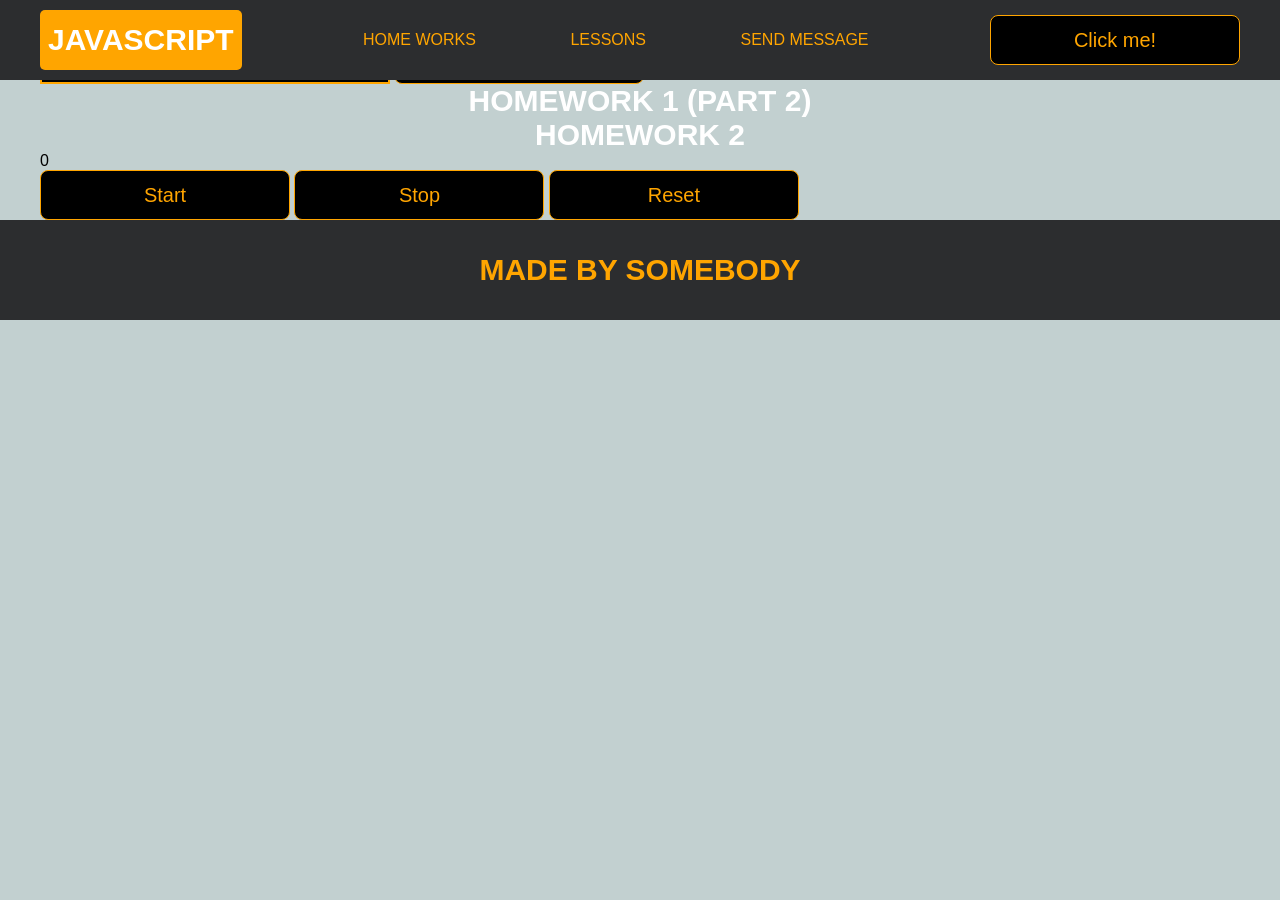
==== pages/home_works.html @ 51d9f9fd "first commit" ====
<!DOCTYPE html>
<html lang="en">
<head>
    <meta charset="UTF-8">
    <title>Home Works</title>
    <link rel="stylesheet" href="../css/style.css">
    <link rel="stylesheet" href="../css/core.css">
    <link rel="stylesheet" href="../css/home_works.css">
</head>
<body>

<div class="wrapper">
    <div class="header">
        <div class="container">
            <div class="inner_header">
                <a href="../index.html">
                    <div class="logotype">
                        <h2>Java<span>Script</span></h2>
                    </div>
                </a>
                <ul class="menu">
                    <li class="menu_link">
                        <a href="../pages/home_works.html">Home Works</a>
                    </li>
                    <li class="menu_link">
                        <a href="../pages/lessons.html">Lessons</a>
                    </li>
                    <li class="menu_link">
                        <a href="https://t.me/baked_toastt" target="_blank">Send message</a>
                    </li>
                </ul>
                <button class="btn" id="btn-get">Click me!</button>
            </div>
        </div>
    </div>

    <div class="gmail_block">
        <div class="container">
            <h3>Homework 1 (part 1)</h3>
            <div class="inner_gmail_block">
                <div class="form_gmail">
                    <label for="gmail_input"></label>
                    <input type="text" id="gmail_input" placeholder="your gmail">
                    <button class="btn" id="gmail_button">Check gmail</button>
                    <span class="checker" id="gmail_result"></span>
                </div>
            </div>
        </div>
    </div>

    <div class="move_block">
        <div class="container">
            <h3>Homework 1 (part 2)</h3>
            <div class="inner_move_block">
                <div class="parent_block">
                    <div class="child_block"></div>
                </div>
            </div>
        </div>
    </div>

    <div class="stopwatch">
        <div class="container">
            <h3>Homework 2 </h3>
            <div class="time">
                <div class="time_block">
                    <div class="interval" id="seconds">0</div>
                </div>
            </div>
            <div class="time_buttons">
                <button class="btn" id="start">Start</button>
                <button class="btn" id="stop">Stop</button>
                <button class="btn" id="reset">Reset</button>
            </div>
        </div>
    </div>

    <div class="characters">
        <div class="container">
            <div class="characters-list">

            </div>
        </div>
    </div>

    <div class="footer">
        <div class="container">
            <a href="https://www.instagram.com/baked_toastt/" target="_blank">
                <div class="inner_footer">
                    <h2>Made by Somebody</h2>
                </div>
            </a>
        </div>
    </div>
</div>

<div class="modal">
    <div class="modal_dialog">
        <div class="modal_content">
            <form action="#">
                <div class="modal_close">&times;</div>
                <div class="modal_title">Мы свяжемся с вами как можно быстрее!</div>
                <label>
                    <input required placeholder="Ваше имя" name="name" type="text" class="modal_input">
                </label>
                <label>
                    <input required placeholder="Ваш номер телефона" name="phone" class="modal_input">
                </label>
                <button class="btn btn_dark btn_min">Перезвонить мне</button>
            </form>
        </div>
    </div>
</div>

</body>
<script src="../js/home_works.js"></script>
<script src="../js/modal.js"></script>
</html>
---- css/style.css ----
/* HEADER */

.header {
    height: 80px;
    background: #2c2d2f;
    display: flex;
    align-items: center;
    width: 100%;
    position: fixed;
    top: 0;
    z-index: 2;
}

.inner_header {
    height: 100%;
    display: flex;
    align-items: center;
    justify-content: space-between;
}

/* LOGOTYPE */

.logotype {
    display: flex;
    align-items: center;
    justify-content: center;
    font-size: 22px;
    height: 60px;
    width: fit-content;
    background: var(--orange);
    padding: 8px;
    color: white;
    border-radius: 5px;
    cursor: pointer;
}

/* HEADER MENU */

.menu {
    display: flex;
    justify-content: space-around;
    width: 600px;
}

.menu_link a {
    color: var(--orange);
    text-transform: uppercase;
}

.menu_link a:hover {
    text-decoration: underline;
}

/* MAIN BLOCK */

.main_block {
    padding: 100px 0;
    background: black;
}

/* BUTTONS COLOR PICKER */

.colors-buttons {
    display: flex;
    justify-content: space-between;
    margin-top: 50px;
}

.btn-color {
    border-radius: 20px;
    border-color: white !important;
}

/* FOOTER */

.footer {
    background: #2c2d2f;
    width: 100%;
}

.inner_footer {
    display: flex;
    align-items: center;
    justify-content: center;
    height: 100px;
}

.footer h2 {
    text-transform: uppercase;
    color: var(--orange);
    font-weight: 600;
}


/* SLIDER BLOCK */

.slider_block {
    padding: 100px 0;
    background: black;
}

.slider {
    position: relative;
    width: 100%;
    height: 300px;
    overflow: hidden;
    border: 3px solid var(--orange);
    border-radius: 20px;
    display: flex;
    align-items: center;
    justify-content: space-between;
    padding: 0 30px;
}

.slide {
    position: absolute;
    top: 60px;
    left: 0;
    width: 100%;
    height: 100%;
    display: none;
    transition: opacity 0.5s ease-in-out;
}

.slide_card {
    color: white;
    margin: 0 auto;
    width: 500px;
    text-align: center;
}

.slide_card h3 {
    color: white;
    text-transform: uppercase;
    font-size: 22px;
}

.slide_card p {
    font-size: 16px;
    text-align: justify;
    margin: 10px 0;
}

.slide_card a {
    color: var(--orange);
    text-decoration: underline;
}

.slide.active_slide {
    display: block;
}

/* VIDEO BLOCK */

.block_video {
    background: black;
    padding: 100px 0;
}

.inner_block_video {
    display: flex;
    justify-content: center;
    margin-top: 50px;
}

/* MODAL */

.modal {
    position: fixed;
    height: 100%;
    width: 100%;
    top: 0;
    left: 0;
    z-index: 2;
    background: rgba(0, 0, 0, 0.5);
    backdrop-filter: blur(10px);
    display: none;
}

.modal_dialog {
    max-width: 500px;
    margin: 200px auto;
}

.modal_content {
    position: relative;
    width: 100%;
    padding: 40px;
    background-color: black;
    border: 2px solid var(--orange);
    border-radius: 4px;
    max-height: 80vh;
    overflow-y: auto;
}

.modal_content form {
    display: flex;
    flex-direction: column;
    align-items: center;
}

.modal_close {
    position: absolute;
    top: 8px;
    right: 14px;
    font-size: 30px;
    color: red;
    opacity: 0.5;
    font-weight: 700;
    border: none;
    background-color: transparent;
    cursor: pointer;
}

.modal_title {
    text-align: center;
    font-size: 22px;
    text-transform: uppercase;
    color: white;
}

.modal_content label, .btn_min {
    width: 100% !important;
    margin-top: 10px;
}

.modal_content input {
    width: 100%;
}

/*-------BOTTLE-------*/

.bottle {
    background: black;
    padding: 100px 0;
}

.bottle_inner {
    display: flex;
    justify-content: center;
    align-items: center;
}

.bowl {
    position: relative;
    width: 300px;
    height: 300px;
    background: rgba(255, 255, 255, 0.1);
    border-radius: 50%;
    border: 8px solid transparent;
    animation: animate 5s linear infinite;
    transform-origin: bottom center;
}

@keyframes animate {
    0% {
        transform: rotate(0deg);
    }
    25% {
        transform: rotate(22deg);
    }
    50% {
        transform: rotate(0deg);
    }
    75% {
        transform: rotate(-22deg);
    }
    100% {
        filter: hue-rotate(360deg);
    }
}

.bowl::before {
    content: "";
    position: absolute;
    top: -15px;
    left: 50%;
    transform: translateX(-50%);
    width: 40%;
    height: 30px;
    border: 15px solid #444;
    border-radius: 50%;
    box-shadow: 0 10px #222;

}

.bowl::after {
    content: "";
    position: absolute;
    top: 35%;
    left: 50%;
    transform: translate(-50%, -50%);
    width: 150px;
    height: 60px;
    background: rgba(255, 255, 255, 0.05);
    transform-origin: center;
    animation: animatebowlshadow 5s linear infinite;
    border-radius: 50%;
    animation-play-state: running;

}


@keyframes animatebowlshadow {
    0% {
        left: 50%;
        width: 150px;
        height: 60px;
    }
    25% {
        left: 55%;
        width: 140px;
        height: 65px;
    }
    50% {
        left: 50%;
        width: 150px;
        height: 60px;
    }
    75% {
        left: 45%;
        width: 140px;
        height: 65px;
    }
    100% {


    }
}


.liquid {
    position: absolute;
    top: 50%;
    left: 5px;
    right: 5px;
    bottom: 5px;
    background: #1ae907;
    border-bottom-left-radius: 150px;
    border-bottom-right-radius: 150px;
    filter: drop-shadow(0 0 80px #1ae907);
    transform-origin: top center;
    animation: animateliquid 5s linear infinite;
    animation-play-state: running;
}

@keyframes animateliquid {
    0% {
        transform: rotate(0deg);
    }
    25% {
        transform: rotate(-22deg);
    }
    30% {
        transform: rotate(-23deg);
    }
    50% {
        transform: rotate(0deg);
    }
    75% {
        transform: rotate(22deg);
    }
    80% {
        transform: rotate(23deg);
    }
    100% {
        transform: rotate(0deg);
    }


}

.liquid::before {
    content: "";
    position: absolute;
    top: -10px;
    width: 100%;
    height: 20px;
    background: #15be05;
    border-radius: 50%;
    filter: drop-shadow(0 0 80px #15be05);
}

.shadow {
    position: absolute;
    top: calc(50% + 150px);
    left: 50%;
    transform: translate(-50%, -50%);
    width: 260px;
    height: 40px;
    background: rgba(0, 0, 0, 0.5);
    border-radius: 50%;
    animation: animateshadow 5s linear infinite;
    animation-play-state: running;

}

@keyframes animateshadow {
    0% {
        left: 50%;
        width: 260px;
        height: 40px;
        top: calc(50% + 150px);

    }

    25% {
        left: 55%;
        width: 265px;
        height: 30px;
        top: calc(50% + 130px);

    }
    50% {
        left: 50%;
        width: 260px;
        height: 40px;
        top: calc(50% + 150px);

    }
    75% {
        left: 45%;
        width: 265px;
        height: 30px;
        top: calc(50% + 130px);

    }
    100% {
    }
}
---- css/core.css ----
* {
    margin: 0;
    padding: 0;
    box-sizing: border-box;
}
.container {
    width: 1200px;
    margin: 0 auto;
}

body {
    font-family: "Britannic Bold", sans-serif;
    background: #c2d0d0;
}

.btn {
    width: 250px;
    height: 50px;
    font-size: 20px;
    cursor: pointer;
    border: 1px solid var(--orange);
    background: black;
    color: var(--orange);
    border-radius: 8px;
}

.btn:hover {
    background: #414349;
}

.btn:active {
    background: #56585D;
    border: 2px solid var(--orange);
}

a {
    text-decoration: none;
}

li {
    list-style: none;
}

h1 {
    text-align: center;
    font-size: 70px;
    color: white;
    margin: 0 auto;
    text-transform: uppercase;
    font-weight: 600;
}

h2 {
    text-align: center;
    font-size: 30px;
    color: white;
    margin: 0 auto;
    text-transform: uppercase;
    font-weight: 600;
}

h3 {
    text-align: center;
    font-size: 30px;
    color: white;
    margin: 0 auto;
    text-transform: uppercase;
    font-weight: 600;
}

h4 {
    font-size: 24px;
    color: white;
    text-transform: uppercase;
    font-weight: 600;
}

strong {
    color: #F79300;
}

label {
    font-size: 24px;
    color: var(--orange);
}

input {
    width: 350px;
    height: 50px;
    font-size: 20px;
    padding-left: 5px;
    color: var(--orange);
    background: black;
    border: 2px solid var(--orange);
}

.checker {
    color: white;
    font-size: 30px;
}

.btn-slide {
    display: block;
    width: 100px;
    height: 100px;
    background: var(--orange);
    color: black;
    font-size: 20px;
    text-transform: uppercase;
    border-radius: 50%;
    font-weight: 800;
    z-index: 1;
}

.btn-slide:hover {
    background: #b68733 !important;
    cursor: pointer;
    color: white;
}

:root {
    --orange: orange;
    --black: black;
}
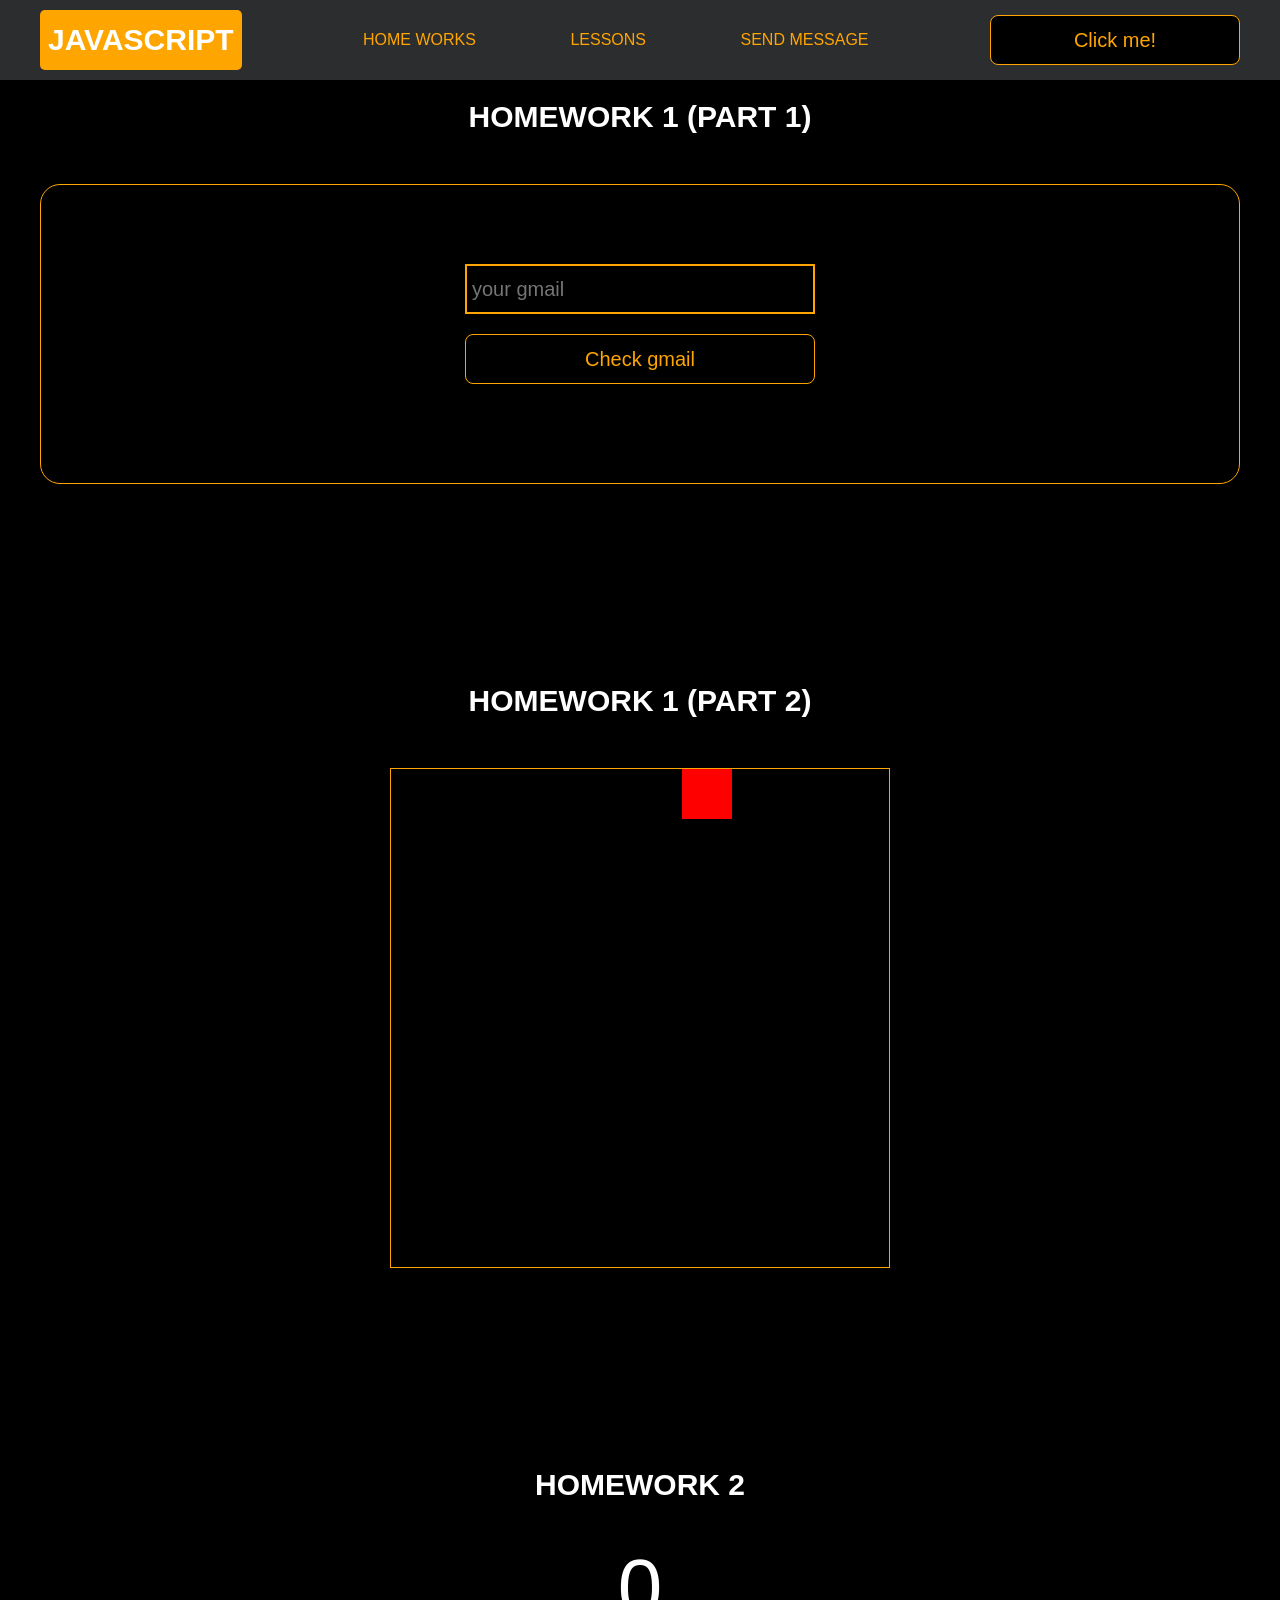
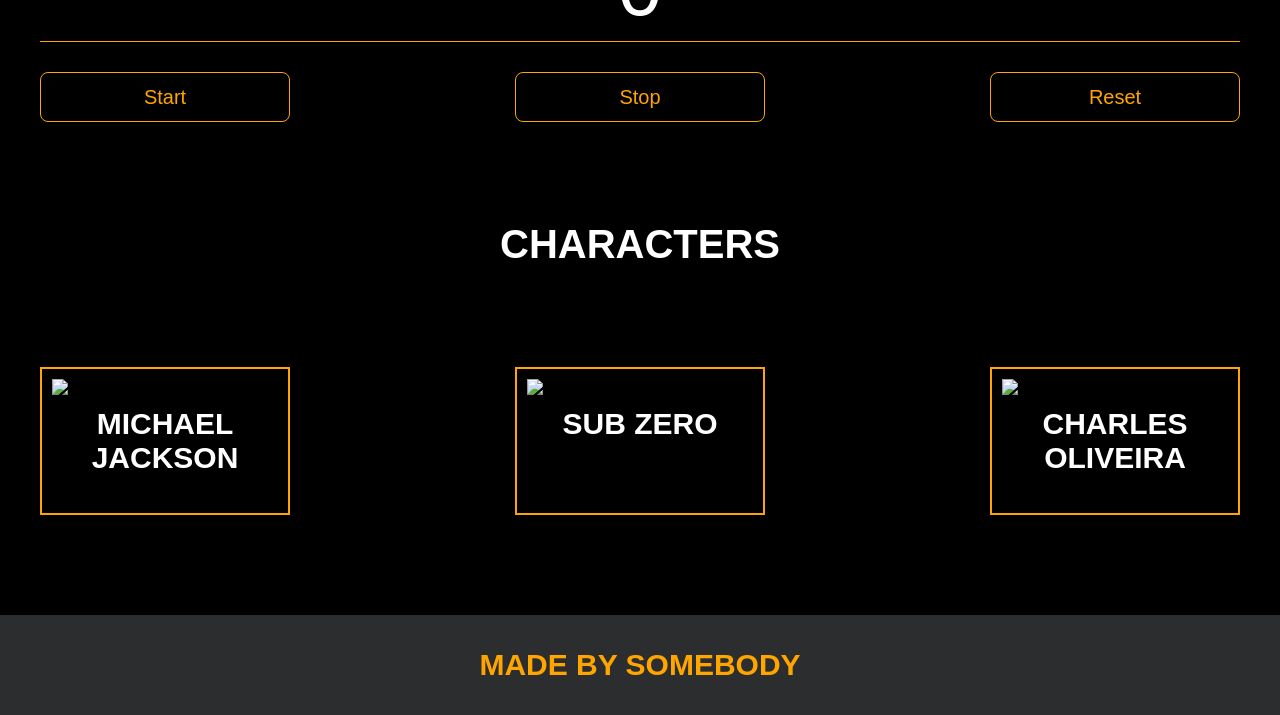
==== commit d39a8182: "lesson4" ====
--- a/pages/home_works.html
+++ b/pages/home_works.html
@@ -75,6 +75,8 @@
         </div>
     </div>
 
+    <h3 class="character-name" >Characters </h3>
+
     <div class="characters">
         <div class="container">
             <div class="characters-list">
--- a/css/home_works.css
+++ b/css/home_works.css
@@ -0,0 +1,233 @@
+/* GMAIL BLOCK */
+
+.gmail_block {
+    background: black;
+    padding: 100px 0;
+}
+
+.inner_gmail_block {
+    margin-top: 50px;
+    display: flex;
+    justify-content: space-evenly;
+    border: 1px solid var(--orange);
+    height: 300px;
+    border-radius: 20px;
+    align-items: center;
+}
+
+.form_gmail {
+    display: flex;
+    flex-direction: column;
+    align-items: center;
+}
+
+.form_gmail button {
+    width: 100%;
+    margin: 20px 0;
+}
+
+/* MOVE BLOCK */
+
+.move_block {
+    background: black;
+    padding: 100px 0;
+}
+
+.inner_parent_block {
+    height: 400px;
+    width: 400px;
+    border: 1px solid var(--orange);
+    border-radius: 18px;
+}
+
+.parent_block {
+    height: 500px;
+    width: 500px;
+    border: 1px solid var(--orange);
+    position: relative;
+    margin: 0 auto;
+}
+
+.child_block {
+    position: absolute;
+    top: 0;
+    width: 50px;
+    height: 50px;
+    background-color: red;
+}
+
+.inner_move_block {
+    margin-top: 50px;
+}
+
+/*----ANALOG CLOCK-----*/
+
+.clock {
+    --clock-size: 360px;
+    width: var(--clock-size);
+    height: var(--clock-size);
+    position: absolute;
+    inset: 0;
+    margin: auto;
+    border-radius: 50%;
+    color: white;
+}
+
+.spike {
+    position: absolute;
+    width: 8px;
+    height: 1px;
+    background: #fff9;
+    line-height: 20px;
+    transform-origin: 50%;
+    z-index: 5;
+    inset: 0;
+    margin: auto;
+    font-style: normal;
+    transform: rotate(var(--rotate)) translateX(var(--dail-size));
+}
+.spike:nth-child(5n+1) {
+    box-shadow: -7px 0 #fff9;
+}
+.spike:nth-child(5n+1):after {
+    content: attr(data-i);
+    position: absolute;
+    right: 22px;
+    top: -10px;
+    transition: 1s linear;
+    transform: rotate(calc( var(--dRotate) - var(--rotate)));
+}
+
+.seconds {
+    --dRotate: 0deg;
+    --dail-size: calc((var(--clock-size)/ 2) - 8px);
+    font-weight: 800;
+    font-size: 18px;
+    transform: rotate(calc( -1 * var(--dRotate)));
+    position: absolute;
+    inset: 0;
+    margin: auto;
+    transition: 1s linear;
+}
+
+.minutes {
+    --dail-size: calc((var(--clock-size)/ 2) - 65px);
+    font-size: 16px;
+    transform: rotate(calc( -1 * var(--dRotate)));
+    position: absolute;
+    inset: 0;
+    margin: auto;
+    transition: 1s linear;
+}
+
+.stop-anim {
+    transition: 0s linear;
+}
+.stop-anim .spike:after {
+    transition: 0s linear !important;
+}
+
+.hour {
+    font-size: 70px;
+    font-weight: 900;
+    position: absolute;
+    left: 50%;
+    top: 50%;
+    transform: translate(-50%, -50%);
+}
+
+.minute {
+    font-size: 36px;
+    font-weight: 900;
+    position: absolute;
+    background: #000;
+    z-index: 10;
+    right: calc(var(--clock-size)/ 4.5);
+    top: 50%;
+    transform: translateY(-50%);
+}
+.minute:after {
+    content: "";
+    position: absolute;
+    border: 2px solid #fff;
+    border-right: none;
+    height: 50px;
+    left: -10px;
+    top: 50%;
+    border-radius: 40px 0 0 40px;
+    width: calc(var(--clock-size)/ 2.75);
+    transform: translatey(-50%);
+}
+
+
+/*-------STOP WATCH------ */
+
+.time {
+    color: white;
+    display: flex;
+    justify-content: center;
+    font-size: 80px;
+    height: 100px;
+    width: 100%;
+    border-bottom: 1px solid var(--orange);
+    margin-top: 40px;
+}
+
+.time_block {
+    display: flex;
+    width: 500px;
+    justify-content: center;
+}
+
+.stopwatch {
+    padding: 100px 0;
+    background: black;
+}
+
+.time_buttons {
+    margin-top: 30px;
+    width: 100%;
+    display: flex;
+    justify-content: space-between;
+}
+
+/*--------CHARACTERS---------*/
+
+.characters {
+    background: var(--black);
+}
+
+.characters-list {
+    padding: 100px 0;
+    display: flex;
+    justify-content: space-between;
+    flex-wrap: wrap;
+    gap: 15px;
+}
+
+.character-card {
+    border: 2px solid var(--orange);
+    padding: 10px;
+    width: 250px;
+    display: flex;
+    flex-direction: column;
+    gap: 10px;
+    text-align: center;
+}
+
+.character-photo {
+    width: 100%;
+    height: 250px;
+    border: 2px solid var(--orange);
+    margin: 0 auto;
+}
+
+.character-photo img {
+    width: 100%;
+    height: 100%;
+    object-fit: cover;
+}
+.character-name{
+    background: var(--black);
+    font-size: 40px;
+}
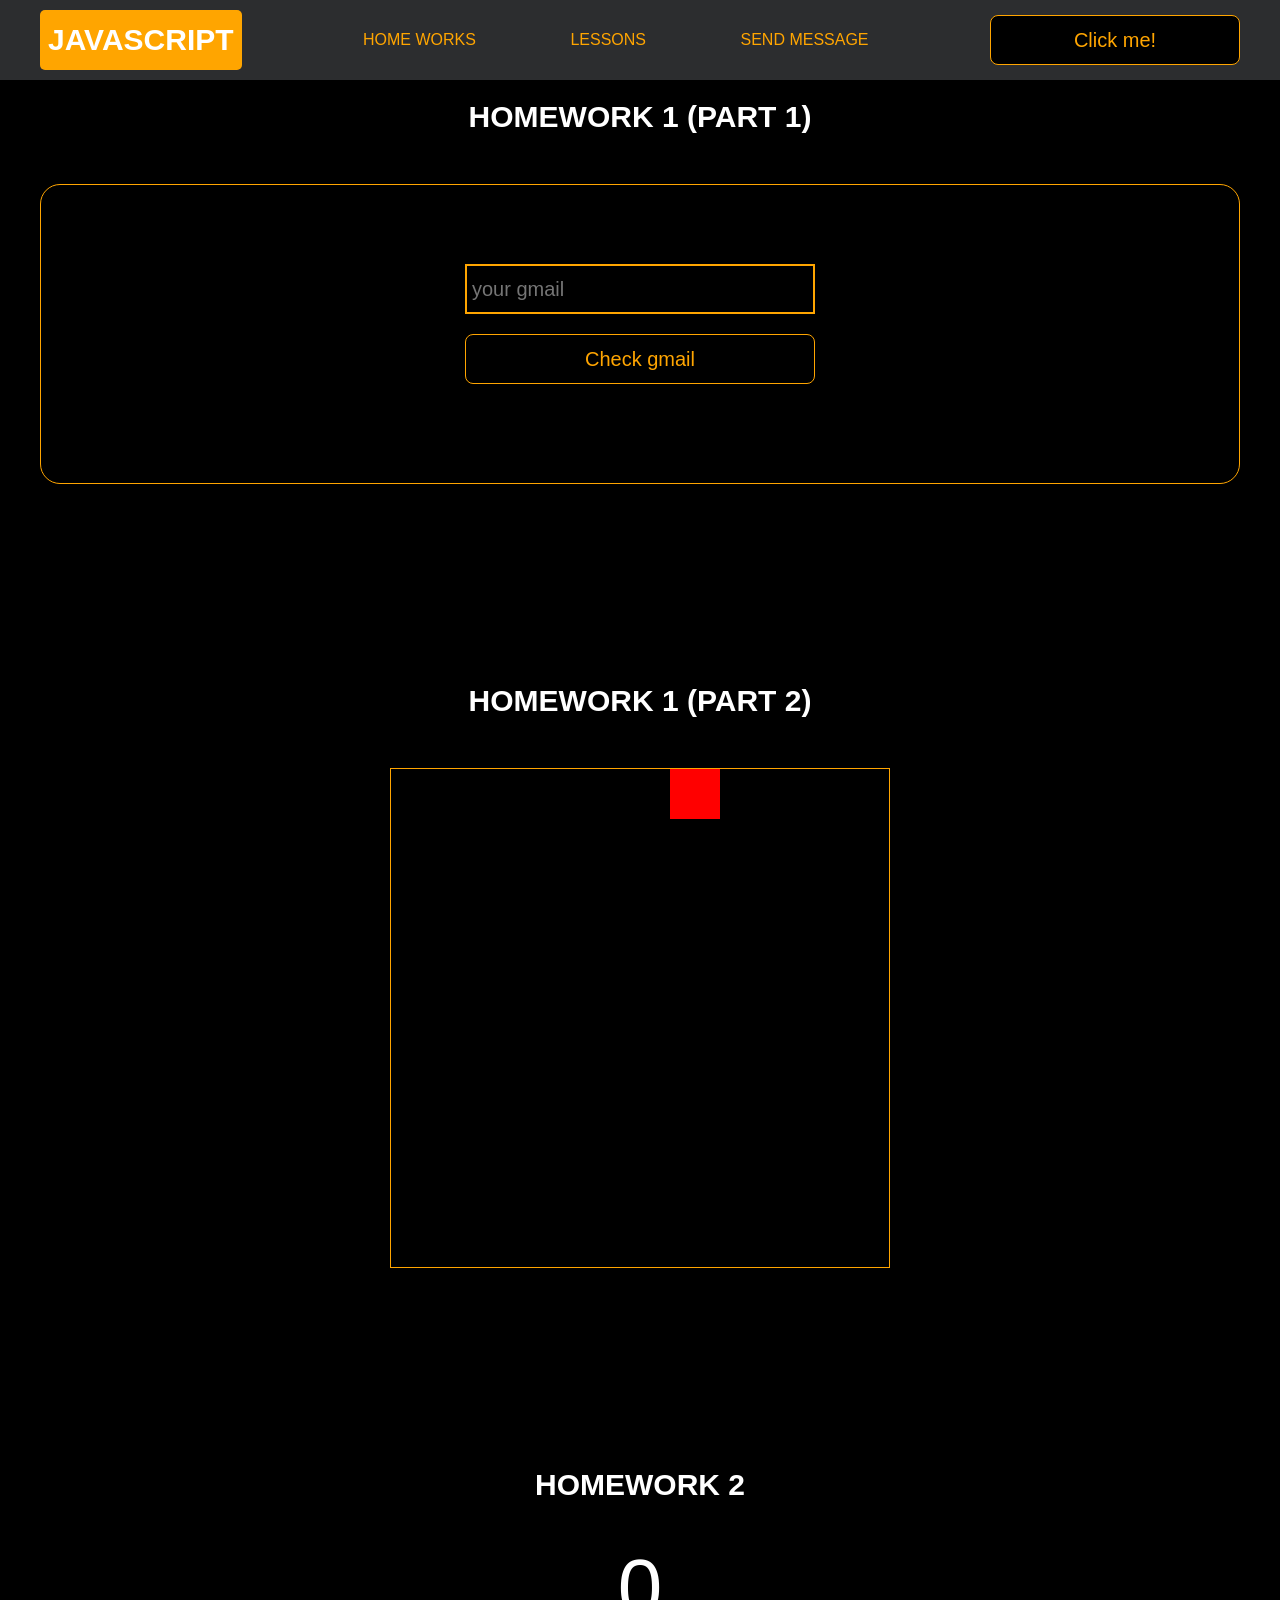
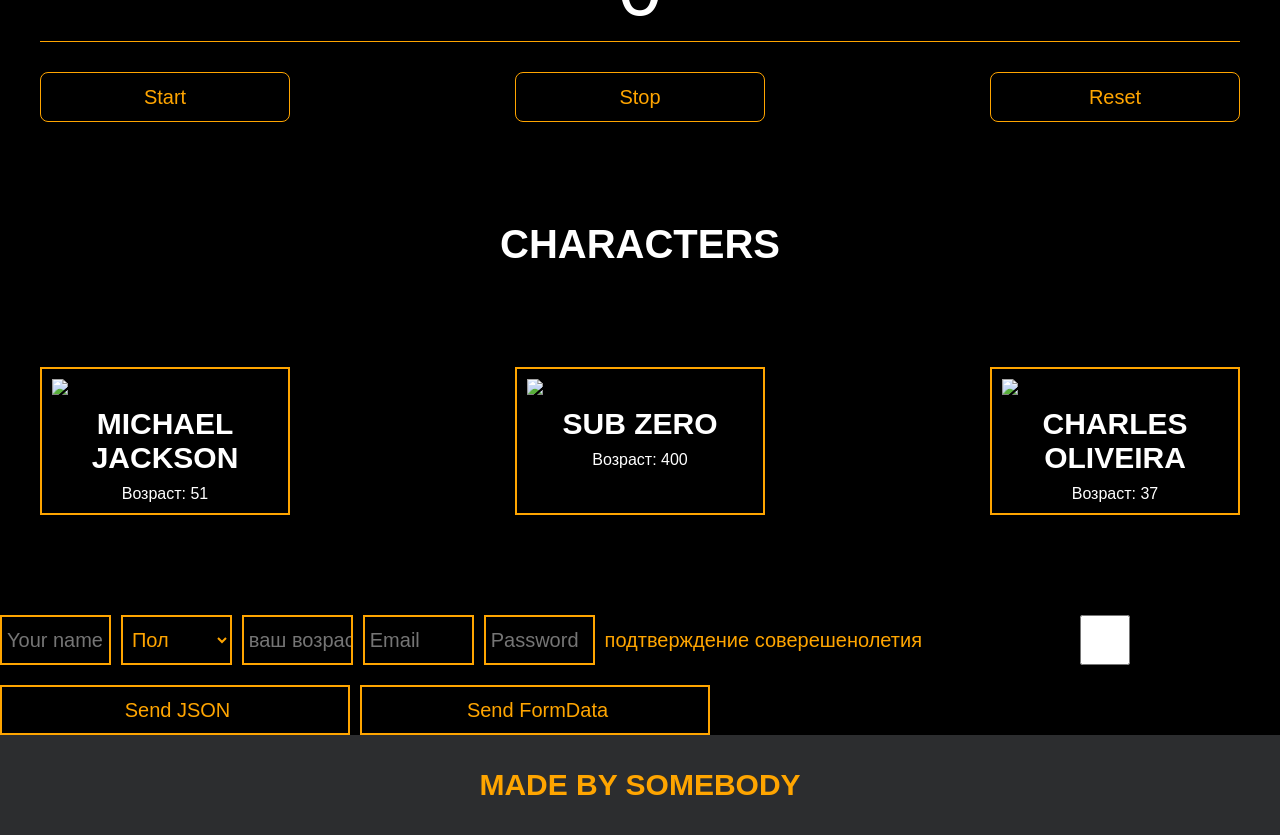
==== commit 95562ded: "lesson5" ====
--- a/pages/home_works.html
+++ b/pages/home_works.html
@@ -85,6 +85,30 @@
         </div>
     </div>
 
+    <form class="sendform">
+        <div class="fields">
+            <input type="text" placeholder="Your name" name="name" id="name">
+            <select name="gender" id="gender" required>
+                <option value="" disabled selected>Пол</option>
+                <option value="male">Мужской</option>
+                <option value="female">Женский</option>
+            </select>
+            <input type="text" placeholder="ваш возраст" name="age" id="age">
+            <input type="email" id="email" name="email" placeholder="Email" required>
+            <input type="password" id="password" name="password" placeholder="Password" required>
+            <div class="agree">
+                подтверждение соверешенолетия
+                <input type="checkbox" id="agree" name="agree">
+            </div>
+        </div>
+
+        <div class="buttons">
+            <button type="submit" value="json" class="sendbtn">Send JSON</button>
+            <button type="submit" value="formdata" class="sendbtn">Send FormData</button>
+        </div>
+    </form>
+
+
     <div class="footer">
         <div class="container">
             <a href="https://www.instagram.com/baked_toastt/" target="_blank">
@@ -95,6 +119,8 @@
         </div>
     </div>
 </div>
+
+
 
 <div class="modal">
     <div class="modal_dialog">
--- a/css/home_works.css
+++ b/css/home_works.css
@@ -230,4 +230,66 @@
 .character-name{
     background: var(--black);
     font-size: 40px;
+}
+p{
+    color: white;
+}
+
+.sendform {
+    background: var(--black);
+    display: flex;
+    flex-direction: column;   /* поля сверху, кнопки снизу */
+    gap: 20px;
+}
+.buttons {
+    display: flex;
+    gap: 10px;
+}
+.fields {
+    display: flex;
+    gap: 10px;
+    align-items: center;
+    /* overflow-x: auto; <- удалить */
+}
+
+.fields input[type="text"],
+.fields input[type="email"],
+.fields input[type="password"],
+#gender {
+    flex: 1 1 0;        /* делят ширину поровну */
+    min-width: 0;       /* разрешаем сжиматься */
+    width: auto;        /* убираем фиксированные 350px */
+    height: 50px;
+    font-size: 20px;
+    padding-left: 5px;
+    color: var(--orange);
+    background: black;
+    border: 2px solid var(--orange);
+    box-sizing: border-box;
+}
+
+.sendbtn {
+    width: 350px;
+    height: 50px;
+    font-size: 20px;
+    padding-left: 5px;
+    color: var(--orange);
+    background: black;
+    border: 2px solid var(--orange);
+    box-sizing: border-box;
+    cursor: pointer;
+}
+
+#gender {
+    cursor: pointer;
+}
+
+.agree {
+    flex: 0 0 auto;     /* блок с чекбоксом по размеру текста */
+    color: var(--orange);
+    font-size: 20px;
+    white-space: nowrap;
+    display: flex;
+    align-items: center;
+    gap: 8px;
 }
